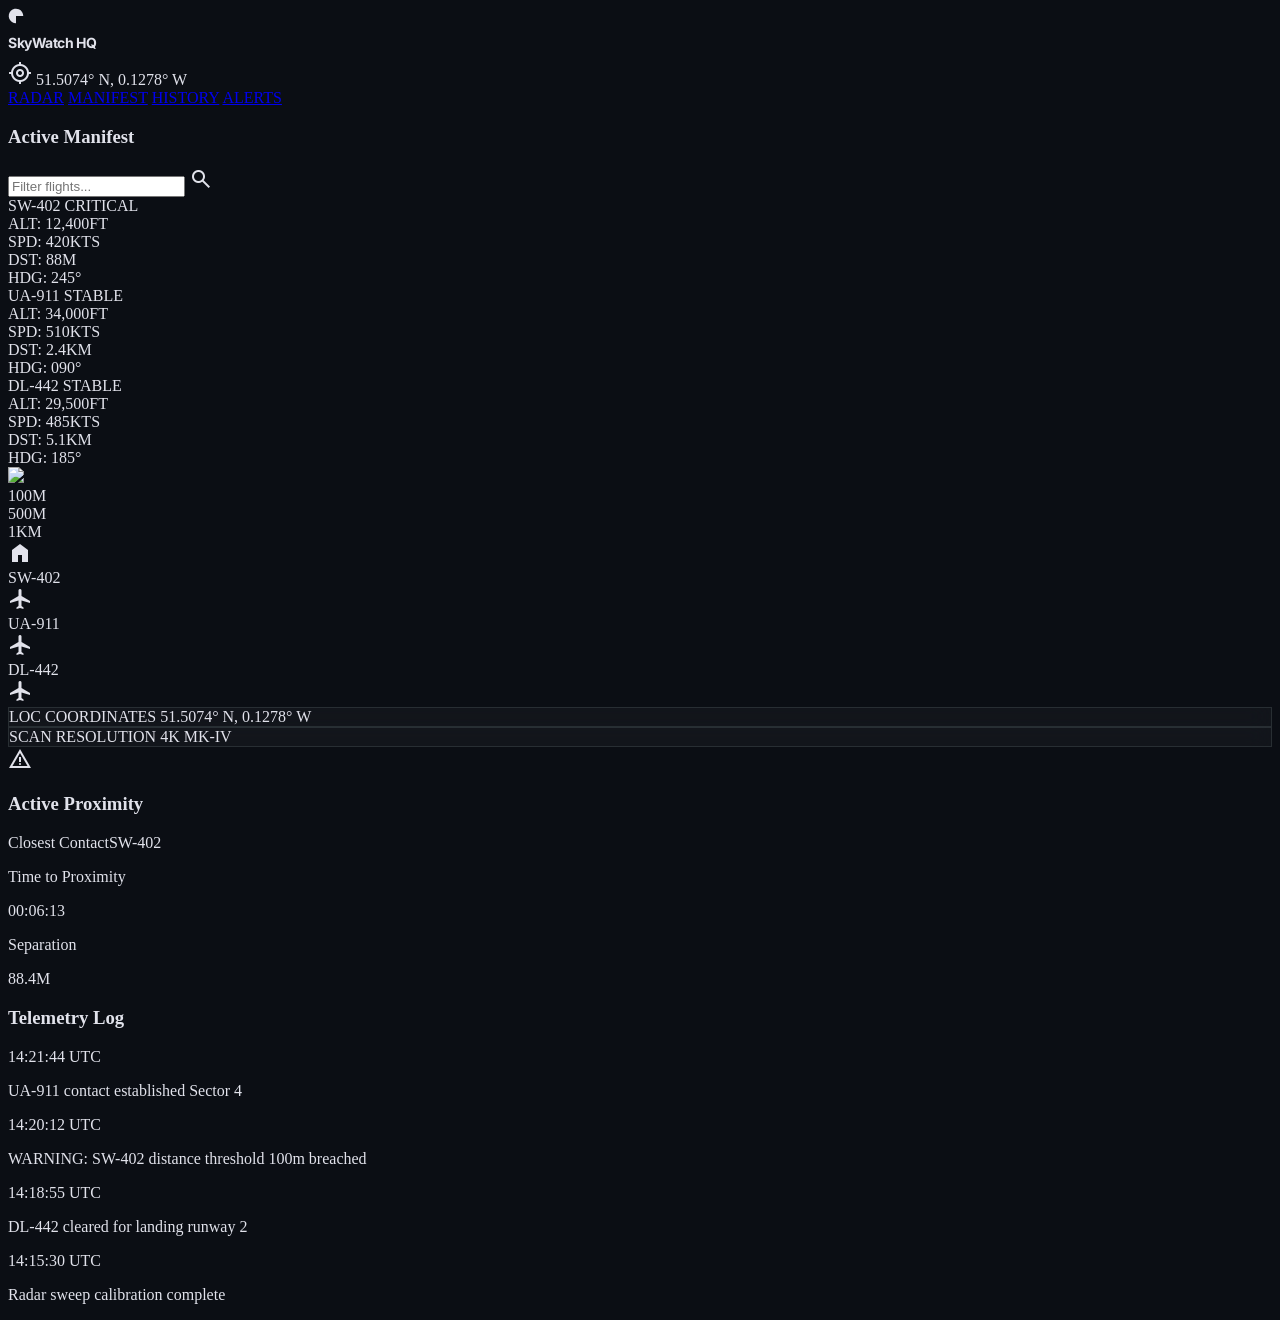
==== site/index.html @ 05be0f79 "Initial SkyWatch setup with hardened backend and static frontend. Adds the multi-page site UI, FastA" ====
<!DOCTYPE html><html class="dark" lang="en" style=""><head>
<meta charset="utf-8">
<meta content="width=device-width, initial-scale=1.0" name="viewport">
<title>SkyWatch HQ - Tactical Monitor</title>
<script src="https://cdn.tailwindcss.com?plugins=forms,container-queries"></script>
<link href="https://fonts.googleapis.com/css2?family=Inter:wght@400;500;600;700&amp;family=JetBrains+Mono:wght@400;500&amp;display=swap" rel="stylesheet">
<link href="https://fonts.googleapis.com/css2?family=Material+Symbols+Outlined:wght,FILL@100..700,0..1&amp;display=swap" rel="stylesheet">
<link href="shared.css" rel="stylesheet">
<script id="tailwind-config">
      tailwind.config = {
        darkMode: "class",
        theme: {
          extend: {
            "colors": {
                    "inverse-on-surface": "#2e3037",
                    "on-secondary-container": "#00662c",
                    "on-surface-variant": "#b9cacb",
                    "on-secondary-fixed": "#00210a",
                    "tertiary-fixed-dim": "#ffb77a",
                    "inverse-surface": "#e1e2eb",
                    "secondary": "#a7ffb3",
                    "surface-tint": "#00dbe7",
                    "surface-container-low": "#191c22",
                    "secondary-container": "#00ee70",
                    "tertiary-container": "#ffd2af",
                    "surface-container": "#1d2026",
                    "on-secondary-fixed-variant": "#005322",
                    "on-tertiary-container": "#914f00",
                    "primary-fixed-dim": "#00dbe7",
                    "surface-container-highest": "#32353c",
                    "background": "#10131a",
                    "inverse-primary": "#00696f",
                    "surface-container-lowest": "#0b0e14",
                    "on-surface": "#e1e2eb",
                    "secondary-fixed-dim": "#00e46b",
                    "on-primary-fixed-variant": "#004f54",
                    "on-tertiary-fixed-variant": "#6d3a00",
                    "secondary-fixed": "#66ff8f",
                    "surface": "#10131a",
                    "on-error-container": "#ffdad6",
                    "on-primary": "#00363a",
                    "surface-container-high": "#272a31",
                    "primary": "#e1fdff",
                    "surface-dim": "#10131a",
                    "on-background": "#e1e2eb",
                    "error": "#ffb4ab",
                    "outline": "#849495",
                    "tertiary": "#fff5f0",
                    "on-tertiary": "#4c2700",
                    "surface-bright": "#363940",
                    "primary-container": "#00f2ff",
                    "on-primary-container": "#006a71",
                    "primary-fixed": "#74f5ff",
                    "outline-variant": "#3a494b",
                    "error-container": "#93000a",
                    "tertiary-fixed": "#ffdcc2",
                    "on-error": "#690005",
                    "on-primary-fixed": "#002022",
                    "on-secondary": "#003915",
                    "surface-variant": "#32353c",
                    "on-tertiary-fixed": "#2e1500"
            },
            "borderRadius": {
                    "DEFAULT": "0.125rem",
                    "lg": "0.25rem",
                    "xl": "0.5rem",
                    "full": "0.75rem"
            },
            "spacing": {
                    "unit": "8px",
                    "sidebar-width": "320px",
                    "margin-mobile": "16px",
                    "gutter": "16px",
                    "margin-desktop": "32px"
            },
            "fontFamily": {
                    "body-base": ["Inter"],
                    "headline-md": ["Inter"],
                    "telemetry-lg": ["JetBrains Mono"],
                    "display-lg": ["Inter"],
                    "label-caps": ["Inter"],
                    "telemetry-sm": ["JetBrains Mono"]
            },
            "fontSize": {
                    "body-base": ["16px", {"lineHeight": "1.5", "fontWeight": "400"}],
                    "headline-md": ["24px", {"lineHeight": "1.2", "fontWeight": "600"}],
                    "telemetry-lg": ["18px", {"lineHeight": "1.4", "fontWeight": "500"}],
                    "display-lg": ["48px", {"lineHeight": "1.1", "letterSpacing": "-0.02em", "fontWeight": "700"}],
                    "label-caps": ["11px", {"lineHeight": "1", "letterSpacing": "0.1em", "fontWeight": "700"}],
                    "telemetry-sm": ["12px", {"lineHeight": "1.2", "fontWeight": "400"}]
            }
          },
        },
      }
    </script>
<style>
        .radar-sweep {
            background: conic-gradient(from 0deg, transparent 0deg, rgba(0, 219, 231, 0.1) 360deg);
            animation: rotate 4s linear infinite;
        }
        @keyframes rotate {
            from { transform: rotate(0deg); }
            to { transform: rotate(360deg); }
        }
        @keyframes pulse {
            0% { transform: scale(1); opacity: 0.8; }
            50% { transform: scale(1.2); opacity: 1; }
            100% { transform: scale(1); opacity: 0.8; }
        }
        .animate-pulse-slow {
            animation: pulse 2s infinite ease-in-out;
        }
    </style>
</head>
<body class="font-body-base text-body-base flex flex-col h-screen overflow-hidden antialiased">
<div class="flex h-full w-full flex-col overflow-hidden">
<!-- TopNavBar -->
<header class="bg-surface/80 dark:bg-surface/80 backdrop-blur-xl text-primary flex justify-between items-center w-full px-margin-desktop h-16 z-50 border-b border-outline-variant/30 shadow-[0_0_15px_rgba(0,219,231,0.1)]">
<div class="flex items-center gap-4">
<div class="flex items-center gap-2.5 text-primary">
<div class="brand-mark">
<svg class="w-full h-full" fill="none" viewBox="0 0 48 48" xmlns="http://www.w3.org/2000/svg"><path d="M24 45.8096C19.6865 45.8096 15.4698 44.5305 11.8832 42.134C8.29667 39.7376 5.50128 36.3314 3.85056 32.3462C2.19985 28.361 1.76794 23.9758 2.60947 19.7452C3.451 15.5145 5.52816 11.6284 8.57829 8.5783C11.6284 5.52817 15.5145 3.45101 19.7452 2.60948C23.9758 1.76795 28.361 2.19986 32.3462 3.85057C36.3314 5.50129 39.7376 8.29668 42.134 11.8833C44.5305 15.4698 45.8096 19.6865 45.8096 24L24 24L24 45.8096Z" fill="currentColor"></path></svg>
</div>
<h2 class="brand-title">SkyWatch HQ</h2>
</div>
<div class="h-8 w-px bg-outline-variant mx-2"></div>
<div class="flex items-center bg-surface-variant/30 px-3 py-1 rounded">
<span class="material-symbols-outlined text-primary-fixed-dim text-[20px] mr-2">gps_fixed</span>
<span class="font-telemetry-sm text-telemetry-sm text-on-surface">51.5074° N, 0.1278° W</span>
</div>
</div>
<div class="flex items-center gap-6 h-full">
<nav class="hidden md:flex gap-4 h-full items-center">
<a href="index.html" class="font-telemetry-sm text-telemetry-sm text-primary font-bold border-b-2 border-primary h-full flex items-center px-3">RADAR</a>
<a href="manifest.html" class="font-telemetry-sm text-telemetry-sm text-on-surface-variant hover:text-primary transition-colors cursor-pointer px-3 py-2 rounded">MANIFEST</a>
<a href="history.html" class="font-telemetry-sm text-telemetry-sm text-on-surface-variant hover:text-primary transition-colors cursor-pointer px-3 py-2 rounded">HISTORY</a>
<a href="alerts.html" class="font-telemetry-sm text-telemetry-sm text-on-surface-variant hover:text-primary transition-colors cursor-pointer px-3 py-2 rounded">ALERTS</a>
</nav>
<div class="flex gap-2 ml-4">


</div>
</div>
</header>
<div class="flex flex-1 overflow-hidden">
<!-- Sidebar Left: Manifest -->
<aside class="w-sidebar-width flex flex-col border-r border-outline-variant bg-surface-container-lowest">
<div class="p-4 border-b border-outline-variant">
<h3 class="font-label-caps text-label-caps text-on-surface-variant uppercase mb-4 tracking-widest">Active Manifest</h3>
<div class="relative">
<input class="w-full bg-surface-container border-none rounded-lg py-2 pl-10 text-on-surface font-body-base placeholder:text-outline" placeholder="Filter flights..." type="text">
<span class="material-symbols-outlined absolute left-3 top-1/2 -translate-y-1/2 text-outline text-lg">search</span>
</div>
</div>
<div class="flex-1 overflow-y-auto space-y-px">
<!-- High Priority Card -->
<div class="p-4 bg-tertiary-container/10 border-l-4 border-tertiary transition-all hover:bg-tertiary-container/20 cursor-pointer">
<div class="flex justify-between items-start mb-2">
<span class="font-telemetry-lg text-telemetry-lg text-tertiary">SW-402</span>
<span class="bg-tertiary text-on-tertiary font-label-caps text-label-caps px-2 py-0.5 rounded">CRITICAL</span>
</div>
<div class="grid grid-cols-2 gap-2 text-on-surface-variant">
<div class="font-telemetry-sm text-telemetry-sm text-on-surface-variant">ALT: 12,400FT</div>
<div class="font-telemetry-sm text-telemetry-sm text-on-surface-variant">SPD: 420KTS</div>
<div class="font-telemetry-sm text-telemetry-sm text-on-surface-variant">DST: 88M</div>
<div class="font-telemetry-sm text-telemetry-sm text-on-surface-variant">HDG: 245°</div>
</div>
</div>
<!-- Standard Cards -->
<div class="p-4 transition-all hover:bg-surface-container-high cursor-pointer border-l-4 border-transparent">
<div class="flex justify-between items-start mb-2">
<span class="font-telemetry-lg text-telemetry-lg text-primary">UA-911</span>
<span class="bg-surface-container-high text-on-surface-variant font-label-caps text-label-caps px-2 py-0.5 rounded">STABLE</span>
</div>
<div class="grid grid-cols-2 gap-2 text-on-surface-variant">
<div class="font-telemetry-sm text-telemetry-sm text-on-surface-variant">ALT: 34,000FT</div>
<div class="font-telemetry-sm text-telemetry-sm text-on-surface-variant">SPD: 510KTS</div>
<div class="font-telemetry-sm text-telemetry-sm text-on-surface-variant">DST: 2.4KM</div>
<div class="font-telemetry-sm text-telemetry-sm text-on-surface-variant">HDG: 090°</div>
</div>
</div>
<div class="p-4 transition-all hover:bg-surface-container-high cursor-pointer border-l-4 border-transparent">
<div class="flex justify-between items-start mb-2">
<span class="font-telemetry-lg text-telemetry-lg text-primary">DL-442</span>
<span class="bg-surface-container-high text-on-surface-variant font-label-caps text-label-caps px-2 py-0.5 rounded">STABLE</span>
</div>
<div class="grid grid-cols-2 gap-2 text-on-surface-variant">
<div class="font-telemetry-sm text-telemetry-sm text-on-surface-variant">ALT: 29,500FT</div>
<div class="font-telemetry-sm text-telemetry-sm text-on-surface-variant">SPD: 485KTS</div>
<div class="font-telemetry-sm text-telemetry-sm text-on-surface-variant">DST: 5.1KM</div>
<div class="font-telemetry-sm text-telemetry-sm text-on-surface-variant">HDG: 185°</div>
</div>
</div>
</div>
</aside>
<!-- Main Tactical Radar View -->
<main class="relative flex-1 bg-surface-container-lowest overflow-hidden">
<!-- Background Map Element (Conceptual) -->
<div class="absolute inset-0 opacity-20 grayscale">
<img class="w-full h-full object-cover" data-alt="A highly detailed topographical map of a metropolitan area displayed in dark tactical mode. The map features subtle elevation shading, intricate street grids, and water bodies rendered in shades of obsidian and deep grey. The aesthetic is purely technical and aeronautical, serving as a backdrop for high-precision radar instrumentation." data-location="London" src="https://lh3.googleusercontent.com/aida-public/[base64]">
</div>
<!-- Radar UI Layer -->
<div class="absolute inset-0 flex items-center justify-center">
<!-- Concentric Rings -->
<div class="absolute size-[200px] border border-outline-variant/30 rounded-full flex items-center justify-center">
<span class="absolute -top-4 font-label-caps text-label-caps text-outline">100M</span>
<!-- Proximity Alert Pulse -->
<div class="absolute inset-0 border-2 border-tertiary/20 rounded-full animate-ping"></div>
</div>
<div class="absolute size-[500px] border border-outline-variant/30 rounded-full flex items-center justify-center">
<span class="absolute -top-4 font-label-caps text-label-caps text-outline">500M</span>
</div>
<div class="absolute size-[800px] border border-outline-variant/20 rounded-full flex items-center justify-center">
<span class="absolute -top-4 font-label-caps text-label-caps text-outline">1KM</span>
</div>
<!-- Radar Sweep -->
<div class="absolute size-[800px] radar-sweep rounded-full pointer-events-none"></div>
<!-- Home Center Point -->
<div class="relative z-10">
<div class="size-8 bg-primary-container rounded-full flex items-center justify-center shadow-[0_0_20px_rgba(0,219,231,0.5)] animate-pulse-slow"><span class="material-symbols-outlined text-on-primary-container text-[20px]" style="font-variation-settings: 'FILL' 1;">home</span></div>
<div class="absolute -inset-2 border border-primary/40 rounded-full animate-ping"></div>
</div>
<!-- Aircraft Icons (Absolute Positioned) -->
<!-- Critical Aircraft -->
<div class="absolute translate-x-[40px] -translate-y-[60px] group cursor-pointer">
<div class="flex flex-col items-center">
<div class="font-telemetry-sm text-telemetry-sm text-tertiary bg-surface-container-highest px-2 py-0.5 rounded mb-1 border border-tertiary/50">SW-402</div>
<div class="text-tertiary drop-shadow-[0_0_8px_rgba(255,180,171,0.8)]">
<span class="material-symbols-outlined text-[32px] rotate-[245deg]">flight</span>
</div>
</div>
<!-- Flight path line conceptual -->
<div class="absolute top-1/2 left-1/2 w-48 h-px bg-gradient-to-r from-tertiary to-transparent origin-left rotate-[65deg] opacity-50"></div>
</div>
<!-- Safe Aircraft 1 -->
<div class="absolute -translate-x-[240px] translate-y-[150px] group cursor-pointer">
<div class="flex flex-col items-center">
<div class="font-telemetry-sm text-telemetry-sm text-primary bg-surface-container-high px-2 py-0.5 rounded mb-1 border border-primary/20">UA-911</div>
<div class="text-primary opacity-80 group-hover:opacity-100 transition-opacity">
<span class="material-symbols-outlined text-[24px] rotate-[90deg]">flight</span>
</div>
</div>
</div>
<!-- Safe Aircraft 2 -->
<div class="absolute translate-x-[310px] translate-y-[220px] group cursor-pointer">
<div class="flex flex-col items-center">
<div class="font-telemetry-sm text-telemetry-sm text-primary bg-surface-container-high px-2 py-0.5 rounded mb-1 border border-primary/20">DL-442</div>
<div class="text-primary opacity-80 group-hover:opacity-100 transition-opacity">
<span class="material-symbols-outlined text-[24px] rotate-[185deg]">flight</span>
</div>
</div>
</div>
</div>
<!-- HUD Overlays -->
<div class="absolute bottom-6 left-6 flex gap-4">
<div class="glass-panel p-4 rounded-lg flex flex-col gap-1">
<span class="font-label-caps text-label-caps text-on-surface-variant uppercase">LOC COORDINATES</span>
<span class="font-telemetry-lg text-telemetry-lg text-primary">51.5074° N, 0.1278° W</span>
</div>
<div class="glass-panel p-4 rounded-lg flex flex-col gap-1">
<span class="font-label-caps text-label-caps text-on-surface-variant uppercase">SCAN RESOLUTION</span>
<span class="font-telemetry-lg text-telemetry-lg text-primary">4K MK-IV</span>
</div>
</div>
</main>
<!-- Sidebar Right: Proximity Alerts -->
<aside class="w-sidebar-width flex flex-col border-l border-outline-variant bg-surface-container-lowest">
<div class="p-4 border-b border-outline-variant bg-tertiary-container/10">
<div class="flex items-center gap-2 text-tertiary mb-2">
<span class="material-symbols-outlined animate-pulse" style="opacity: 1;">warning</span>
<h3 class="font-label-caps text-label-caps uppercase tracking-widest">Active Proximity</h3>
</div>
<div class="bg-surface-container p-4 border border-tertiary/30 rounded-xl"><div class="flex justify-between items-start mb-4"><span class="font-label-caps text-label-caps text-on-surface-variant uppercase">Closest Contact</span><span class="font-telemetry-lg text-telemetry-lg text-tertiary">SW-402</span></div><div class="grid grid-cols-2 gap-4"><div><p class="font-label-caps text-label-caps text-on-surface-variant mb-1 uppercase">Time to Proximity</p><p class="font-telemetry-lg text-telemetry-lg text-on-surface" id="timer">00:06:15</p></div><div class="text-right"><p class="font-label-caps text-label-caps text-on-surface-variant mb-1 uppercase">Separation</p><p class="font-telemetry-lg text-telemetry-lg text-on-surface">88.4M</p></div></div><div class="w-full bg-surface-container-highest h-1 rounded-full mt-6 overflow-hidden"><div class="bg-tertiary h-full w-4/5"></div></div></div>
</div>
<div class="flex-1 p-4 space-y-4 overflow-y-auto">
<h3 class="font-label-caps text-label-caps text-on-surface-variant uppercase tracking-widest">Telemetry Log</h3>
<div class="space-y-3">
<div class="border-l-2 border-primary pl-3 py-1">
<p class="font-telemetry-sm text-telemetry-sm text-primary">14:21:44 UTC</p>
<p class="font-body-base text-body-base text-on-surface">UA-911 contact established Sector 4</p>
</div>
<div class="border-l-2 border-tertiary pl-3 py-1">
<p class="font-telemetry-sm text-telemetry-sm text-tertiary">14:20:12 UTC</p>
<p class="font-body-base text-body-base text-on-surface">WARNING: SW-402 distance threshold 100m breached</p>
</div>
<div class="border-l-2 border-secondary pl-3 py-1">
<p class="font-telemetry-sm text-telemetry-sm text-secondary">14:18:55 UTC</p>
<p class="font-body-base text-body-base text-on-surface">DL-442 cleared for landing runway 2</p>
</div>
<div class="border-l-2 border-outline pl-3 py-1">
<p class="font-telemetry-sm text-telemetry-sm text-outline">14:15:30 UTC</p>
<p class="font-body-base text-body-base text-on-surface">Radar sweep calibration complete</p>
</div>
</div>
</div>
<!-- Action Footer -->
</aside>
</div>
<!-- Footer / Status Bar -->

</div>
<script>
        // Micro-interaction for the countdown timer
        function updateTimer() {
            const timerElement = document.getElementById('timer');
            let timeParts = timerElement.innerText.split(':').map(Number);
            let totalSeconds = timeParts[0] * 3600 + timeParts[1] * 60 + timeParts[2];
            
            if (totalSeconds > 0) {
                totalSeconds--;
            }

            const h = Math.floor(totalSeconds / 3600).toString().padStart(2, '0');
            const m = Math.floor((totalSeconds % 3600) / 60).toString().padStart(2, '0');
            const s = (totalSeconds % 60).toString().padStart(2, '0');
            
            timerElement.innerText = `${h}:${m}:${s}`;
        }

        setInterval(updateTimer, 1000);

        // Simple atmospheric effect: flicker some UI elements slightly
        const glitchedElements = document.querySelectorAll('.animate-pulse');
        setInterval(() => {
            glitchedElements.forEach(el => {
                if(Math.random() > 0.95) {
                    el.style.opacity = 0.2;
                    setTimeout(() => el.style.opacity = 1, 50);
                }
            });
        }, 100);
    </script>








</body></html>
---- site/shared.css ----
body {
    background-color: #0B0E14;
    color: #e1e2eb;
}

.material-symbols-outlined {
    font-variation-settings: 'FILL' 0, 'wght' 400, 'GRAD' 0, 'opsz' 24;
}

.glass-panel {
    background: rgba(255, 255, 255, 0.03);
    backdrop-filter: blur(12px);
    border: 1px solid rgba(132, 148, 149, 0.2);
}

.glow-cyan {
    text-shadow: 0 0 10px rgba(0, 219, 231, 0.5);
}

.brand-mark {
    width: 1rem;
    height: 1rem;
    flex-shrink: 0;
}

.brand-title {
    font-family: Inter, sans-serif;
    font-size: 0.875rem;
    font-weight: 700;
    letter-spacing: -0.03em;
    line-height: 1;
}
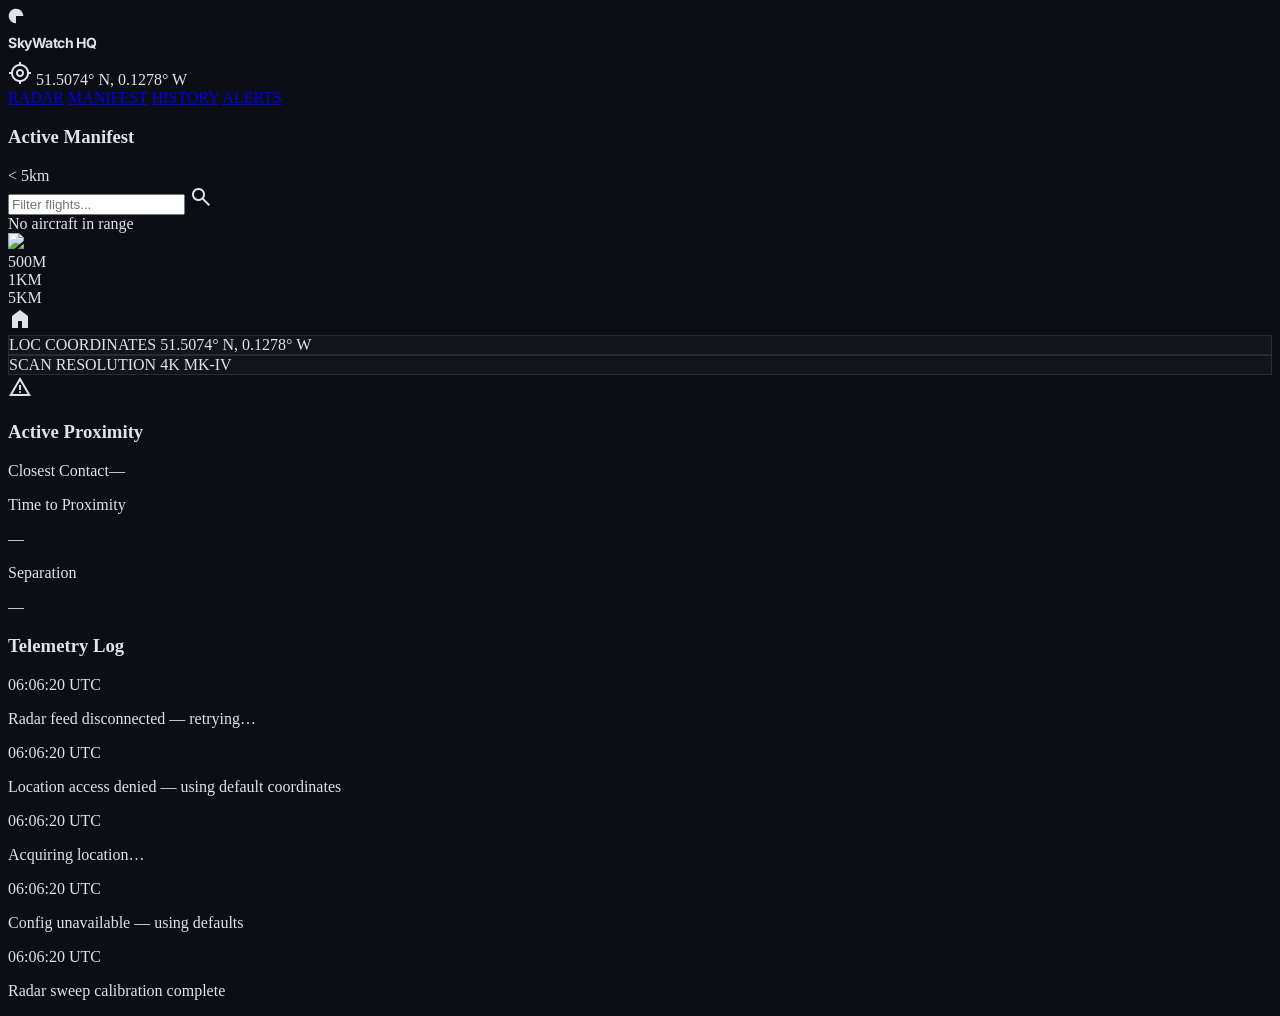
==== commit 92bffcfb: "Wire live frontend to backend with OpenSky OAuth and shared caching. Connect all four pages to the A" ====
--- a/site/index.html
+++ b/site/index.html
@@ -126,7 +126,7 @@
 <div class="h-8 w-px bg-outline-variant mx-2"></div>
 <div class="flex items-center bg-surface-variant/30 px-3 py-1 rounded">
 <span class="material-symbols-outlined text-primary-fixed-dim text-[20px] mr-2">gps_fixed</span>
-<span class="font-telemetry-sm text-telemetry-sm text-on-surface">51.5074° N, 0.1278° W</span>
+<span class="font-telemetry-sm text-telemetry-sm text-on-surface" id="header-coords">51.5074° N, 0.1278° W</span>
 </div>
 </div>
 <div class="flex items-center gap-6 h-full">
@@ -146,52 +146,16 @@
 <!-- Sidebar Left: Manifest -->
 <aside class="w-sidebar-width flex flex-col border-r border-outline-variant bg-surface-container-lowest">
 <div class="p-4 border-b border-outline-variant">
-<h3 class="font-label-caps text-label-caps text-on-surface-variant uppercase mb-4 tracking-widest">Active Manifest</h3>
+<div class="flex items-center justify-between mb-4">
+<h3 class="font-label-caps text-label-caps text-on-surface-variant uppercase tracking-widest">Active Manifest</h3>
+<span class="font-telemetry-sm text-telemetry-sm text-outline">&lt; 5km</span>
+</div>
 <div class="relative">
-<input class="w-full bg-surface-container border-none rounded-lg py-2 pl-10 text-on-surface font-body-base placeholder:text-outline" placeholder="Filter flights..." type="text">
+<input class="w-full bg-surface-container border-none rounded-lg py-2 pl-10 text-on-surface font-body-base placeholder:text-outline" placeholder="Filter flights..." type="text" id="filter-input">
 <span class="material-symbols-outlined absolute left-3 top-1/2 -translate-y-1/2 text-outline text-lg">search</span>
 </div>
 </div>
-<div class="flex-1 overflow-y-auto space-y-px">
-<!-- High Priority Card -->
-<div class="p-4 bg-tertiary-container/10 border-l-4 border-tertiary transition-all hover:bg-tertiary-container/20 cursor-pointer">
-<div class="flex justify-between items-start mb-2">
-<span class="font-telemetry-lg text-telemetry-lg text-tertiary">SW-402</span>
-<span class="bg-tertiary text-on-tertiary font-label-caps text-label-caps px-2 py-0.5 rounded">CRITICAL</span>
-</div>
-<div class="grid grid-cols-2 gap-2 text-on-surface-variant">
-<div class="font-telemetry-sm text-telemetry-sm text-on-surface-variant">ALT: 12,400FT</div>
-<div class="font-telemetry-sm text-telemetry-sm text-on-surface-variant">SPD: 420KTS</div>
-<div class="font-telemetry-sm text-telemetry-sm text-on-surface-variant">DST: 88M</div>
-<div class="font-telemetry-sm text-telemetry-sm text-on-surface-variant">HDG: 245°</div>
-</div>
-</div>
-<!-- Standard Cards -->
-<div class="p-4 transition-all hover:bg-surface-container-high cursor-pointer border-l-4 border-transparent">
-<div class="flex justify-between items-start mb-2">
-<span class="font-telemetry-lg text-telemetry-lg text-primary">UA-911</span>
-<span class="bg-surface-container-high text-on-surface-variant font-label-caps text-label-caps px-2 py-0.5 rounded">STABLE</span>
-</div>
-<div class="grid grid-cols-2 gap-2 text-on-surface-variant">
-<div class="font-telemetry-sm text-telemetry-sm text-on-surface-variant">ALT: 34,000FT</div>
-<div class="font-telemetry-sm text-telemetry-sm text-on-surface-variant">SPD: 510KTS</div>
-<div class="font-telemetry-sm text-telemetry-sm text-on-surface-variant">DST: 2.4KM</div>
-<div class="font-telemetry-sm text-telemetry-sm text-on-surface-variant">HDG: 090°</div>
-</div>
-</div>
-<div class="p-4 transition-all hover:bg-surface-container-high cursor-pointer border-l-4 border-transparent">
-<div class="flex justify-between items-start mb-2">
-<span class="font-telemetry-lg text-telemetry-lg text-primary">DL-442</span>
-<span class="bg-surface-container-high text-on-surface-variant font-label-caps text-label-caps px-2 py-0.5 rounded">STABLE</span>
-</div>
-<div class="grid grid-cols-2 gap-2 text-on-surface-variant">
-<div class="font-telemetry-sm text-telemetry-sm text-on-surface-variant">ALT: 29,500FT</div>
-<div class="font-telemetry-sm text-telemetry-sm text-on-surface-variant">SPD: 485KTS</div>
-<div class="font-telemetry-sm text-telemetry-sm text-on-surface-variant">DST: 5.1KM</div>
-<div class="font-telemetry-sm text-telemetry-sm text-on-surface-variant">HDG: 185°</div>
-</div>
-</div>
-</div>
+<div class="flex-1 overflow-y-auto space-y-px" id="manifest-list"></div>
 </aside>
 <!-- Main Tactical Radar View -->
 <main class="relative flex-1 bg-surface-container-lowest overflow-hidden">
@@ -201,17 +165,16 @@
 </div>
 <!-- Radar UI Layer -->
 <div class="absolute inset-0 flex items-center justify-center">
-<!-- Concentric Rings -->
-<div class="absolute size-[200px] border border-outline-variant/30 rounded-full flex items-center justify-center">
-<span class="absolute -top-4 font-label-caps text-label-caps text-outline">100M</span>
-<!-- Proximity Alert Pulse -->
-<div class="absolute inset-0 border-2 border-tertiary/20 rounded-full animate-ping"></div>
-</div>
-<div class="absolute size-[500px] border border-outline-variant/30 rounded-full flex items-center justify-center">
+<!-- Concentric Rings (5KM tactical scope — 800px diameter = 5km range, proportional) -->
+<div class="absolute size-[160px] border border-outline-variant/30 rounded-full flex items-center justify-center">
 <span class="absolute -top-4 font-label-caps text-label-caps text-outline">500M</span>
+<div class="absolute inset-0 border-2 border-tertiary/20 rounded-full animate-ping hidden" id="proximity-ring-ping"></div>
+</div>
+<div class="absolute size-[320px] border border-outline-variant/30 rounded-full flex items-center justify-center">
+<span class="absolute -top-4 font-label-caps text-label-caps text-outline">1KM</span>
 </div>
 <div class="absolute size-[800px] border border-outline-variant/20 rounded-full flex items-center justify-center">
-<span class="absolute -top-4 font-label-caps text-label-caps text-outline">1KM</span>
+<span class="absolute -top-4 font-label-caps text-label-caps text-outline">5KM</span>
 </div>
 <!-- Radar Sweep -->
 <div class="absolute size-[800px] radar-sweep rounded-full pointer-events-none"></div>
@@ -220,42 +183,14 @@
 <div class="size-8 bg-primary-container rounded-full flex items-center justify-center shadow-[0_0_20px_rgba(0,219,231,0.5)] animate-pulse-slow"><span class="material-symbols-outlined text-on-primary-container text-[20px]" style="font-variation-settings: 'FILL' 1;">home</span></div>
 <div class="absolute -inset-2 border border-primary/40 rounded-full animate-ping"></div>
 </div>
-<!-- Aircraft Icons (Absolute Positioned) -->
-<!-- Critical Aircraft -->
-<div class="absolute translate-x-[40px] -translate-y-[60px] group cursor-pointer">
-<div class="flex flex-col items-center">
-<div class="font-telemetry-sm text-telemetry-sm text-tertiary bg-surface-container-highest px-2 py-0.5 rounded mb-1 border border-tertiary/50">SW-402</div>
-<div class="text-tertiary drop-shadow-[0_0_8px_rgba(255,180,171,0.8)]">
-<span class="material-symbols-outlined text-[32px] rotate-[245deg]">flight</span>
-</div>
-</div>
-<!-- Flight path line conceptual -->
-<div class="absolute top-1/2 left-1/2 w-48 h-px bg-gradient-to-r from-tertiary to-transparent origin-left rotate-[65deg] opacity-50"></div>
-</div>
-<!-- Safe Aircraft 1 -->
-<div class="absolute -translate-x-[240px] translate-y-[150px] group cursor-pointer">
-<div class="flex flex-col items-center">
-<div class="font-telemetry-sm text-telemetry-sm text-primary bg-surface-container-high px-2 py-0.5 rounded mb-1 border border-primary/20">UA-911</div>
-<div class="text-primary opacity-80 group-hover:opacity-100 transition-opacity">
-<span class="material-symbols-outlined text-[24px] rotate-[90deg]">flight</span>
-</div>
-</div>
-</div>
-<!-- Safe Aircraft 2 -->
-<div class="absolute translate-x-[310px] translate-y-[220px] group cursor-pointer">
-<div class="flex flex-col items-center">
-<div class="font-telemetry-sm text-telemetry-sm text-primary bg-surface-container-high px-2 py-0.5 rounded mb-1 border border-primary/20">DL-442</div>
-<div class="text-primary opacity-80 group-hover:opacity-100 transition-opacity">
-<span class="material-symbols-outlined text-[24px] rotate-[185deg]">flight</span>
-</div>
-</div>
-</div>
+<!-- Aircraft Icons (live positions) -->
+<div id="radar-aircraft" class="absolute inset-0 pointer-events-none z-20"></div>
 </div>
 <!-- HUD Overlays -->
 <div class="absolute bottom-6 left-6 flex gap-4">
 <div class="glass-panel p-4 rounded-lg flex flex-col gap-1">
 <span class="font-label-caps text-label-caps text-on-surface-variant uppercase">LOC COORDINATES</span>
-<span class="font-telemetry-lg text-telemetry-lg text-primary">51.5074° N, 0.1278° W</span>
+<span class="font-telemetry-lg text-telemetry-lg text-primary" id="hud-coords">51.5074° N, 0.1278° W</span>
 </div>
 <div class="glass-panel p-4 rounded-lg flex flex-col gap-1">
 <span class="font-label-caps text-label-caps text-on-surface-variant uppercase">SCAN RESOLUTION</span>
@@ -270,28 +205,11 @@
 <span class="material-symbols-outlined animate-pulse" style="opacity: 1;">warning</span>
 <h3 class="font-label-caps text-label-caps uppercase tracking-widest">Active Proximity</h3>
 </div>
-<div class="bg-surface-container p-4 border border-tertiary/30 rounded-xl"><div class="flex justify-between items-start mb-4"><span class="font-label-caps text-label-caps text-on-surface-variant uppercase">Closest Contact</span><span class="font-telemetry-lg text-telemetry-lg text-tertiary">SW-402</span></div><div class="grid grid-cols-2 gap-4"><div><p class="font-label-caps text-label-caps text-on-surface-variant mb-1 uppercase">Time to Proximity</p><p class="font-telemetry-lg text-telemetry-lg text-on-surface" id="timer">00:06:15</p></div><div class="text-right"><p class="font-label-caps text-label-caps text-on-surface-variant mb-1 uppercase">Separation</p><p class="font-telemetry-lg text-telemetry-lg text-on-surface">88.4M</p></div></div><div class="w-full bg-surface-container-highest h-1 rounded-full mt-6 overflow-hidden"><div class="bg-tertiary h-full w-4/5"></div></div></div>
+<div class="bg-surface-container p-4 border border-tertiary/30 rounded-xl"><div class="flex justify-between items-start mb-4"><span class="font-label-caps text-label-caps text-on-surface-variant uppercase">Closest Contact</span><span class="font-telemetry-lg text-telemetry-lg text-tertiary" id="closest-contact">—</span></div><div class="grid grid-cols-2 gap-4"><div><p class="font-label-caps text-label-caps text-on-surface-variant mb-1 uppercase">Time to Proximity</p><p class="font-telemetry-lg text-telemetry-lg text-on-surface" id="timer">—</p></div><div class="text-right"><p class="font-label-caps text-label-caps text-on-surface-variant mb-1 uppercase">Separation</p><p class="font-telemetry-lg text-telemetry-lg text-on-surface" id="separation">—</p></div></div><div class="w-full bg-surface-container-highest h-1 rounded-full mt-6 overflow-hidden"><div class="bg-tertiary h-full" id="proximity-bar" style="width:0%"></div></div></div>
 </div>
 <div class="flex-1 p-4 space-y-4 overflow-y-auto">
 <h3 class="font-label-caps text-label-caps text-on-surface-variant uppercase tracking-widest">Telemetry Log</h3>
-<div class="space-y-3">
-<div class="border-l-2 border-primary pl-3 py-1">
-<p class="font-telemetry-sm text-telemetry-sm text-primary">14:21:44 UTC</p>
-<p class="font-body-base text-body-base text-on-surface">UA-911 contact established Sector 4</p>
-</div>
-<div class="border-l-2 border-tertiary pl-3 py-1">
-<p class="font-telemetry-sm text-telemetry-sm text-tertiary">14:20:12 UTC</p>
-<p class="font-body-base text-body-base text-on-surface">WARNING: SW-402 distance threshold 100m breached</p>
-</div>
-<div class="border-l-2 border-secondary pl-3 py-1">
-<p class="font-telemetry-sm text-telemetry-sm text-secondary">14:18:55 UTC</p>
-<p class="font-body-base text-body-base text-on-surface">DL-442 cleared for landing runway 2</p>
-</div>
-<div class="border-l-2 border-outline pl-3 py-1">
-<p class="font-telemetry-sm text-telemetry-sm text-outline">14:15:30 UTC</p>
-<p class="font-body-base text-body-base text-on-surface">Radar sweep calibration complete</p>
-</div>
-</div>
+<div class="space-y-3" id="telemetry-log"></div>
 </div>
 <!-- Action Footer -->
 </aside>
@@ -299,26 +217,9 @@
 <!-- Footer / Status Bar -->
 
 </div>
+<script src="audio-alerts.js"></script>
+<script src="radar.js"></script>
 <script>
-        // Micro-interaction for the countdown timer
-        function updateTimer() {
-            const timerElement = document.getElementById('timer');
-            let timeParts = timerElement.innerText.split(':').map(Number);
-            let totalSeconds = timeParts[0] * 3600 + timeParts[1] * 60 + timeParts[2];
-            
-            if (totalSeconds > 0) {
-                totalSeconds--;
-            }
-
-            const h = Math.floor(totalSeconds / 3600).toString().padStart(2, '0');
-            const m = Math.floor((totalSeconds % 3600) / 60).toString().padStart(2, '0');
-            const s = (totalSeconds % 60).toString().padStart(2, '0');
-            
-            timerElement.innerText = `${h}:${m}:${s}`;
-        }
-
-        setInterval(updateTimer, 1000);
-
         // Simple atmospheric effect: flicker some UI elements slightly
         const glitchedElements = document.querySelectorAll('.animate-pulse');
         setInterval(() => {
